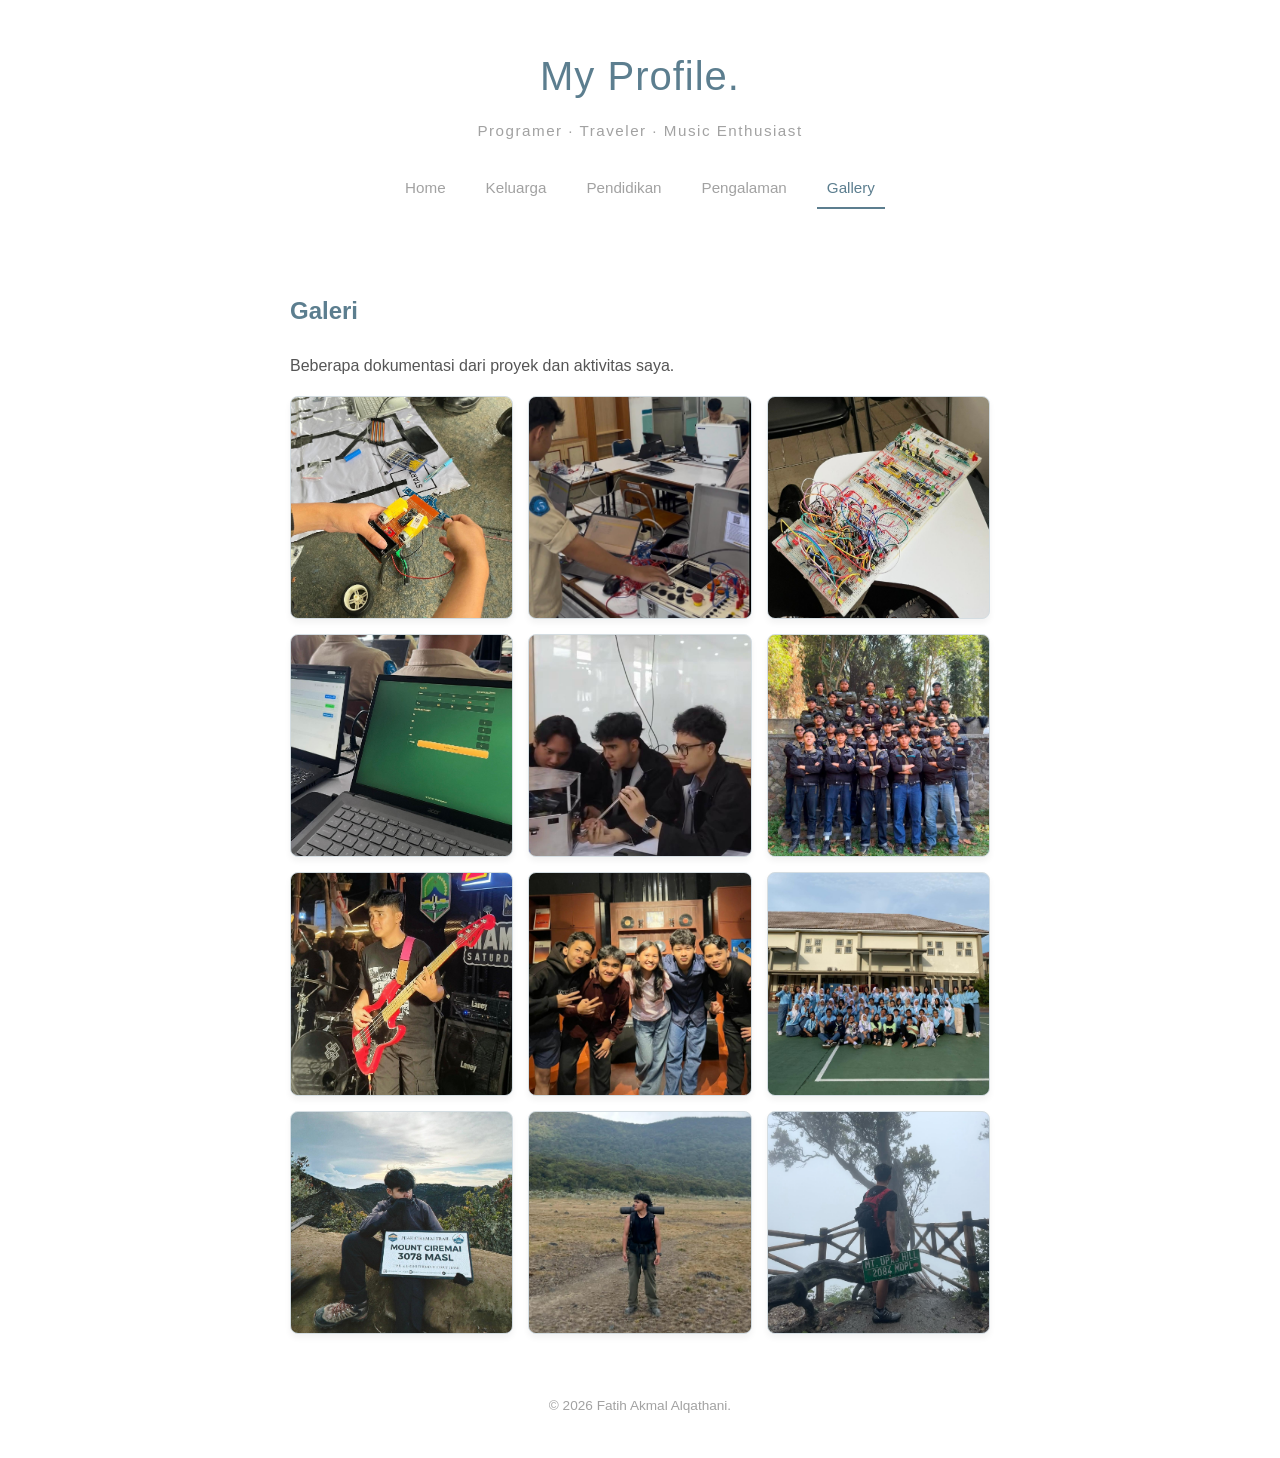
==== galeri.html @ 42c17ffb "Add files via upload" ====
<!DOCTYPE html>
<html lang="id">
<head>
    <meta charset="UTF-8">
    <meta name="viewport" content="width=device-width, initial-scale=1.0">
    <title>Gallery | Profil Pribadi</title>
    <link rel="stylesheet" href="style.css">
</head>
<body>
        <header>
            <h1>My Profile.</h1>
            <p class="subtitle">Programer · Traveler · Music Enthusiast</p>
            <nav>
                <a href="index.html">Home</a>
                <a href="keluarga.html">Keluarga</a>
                <a href="pendidikan.html">Pendidikan</a>
                <a href="pengalaman.html">Pengalaman</a>
                <a href="galeri.html" class="active">Gallery</a>
            </nav>
    </header>
    <main class="container">
        <h2><b>Galeri</b></h2>
        <p>Beberapa dokumentasi dari proyek dan aktivitas saya.</p>
        <div class="gallery">
            <div class="gallery-item">
                <img src="zzsmarttrack.jpeg" alt="Perakitan Smart Track">
                <div class="overlay">Project Smart Track</div>
            </div>
            
            <div class="gallery-item">
                <img src="zzplc.jpeg" alt="Ladder Diagram Omron">
                <div class="overlay">Praktikum PLC Omron</div>
            </div>
            
            <div class="gallery-item">
                <img src="zzbreadboard.jpeg" alt="Sirkuit Breadboard">
                <div class="overlay">Sirkuit Breadboard</div>
            </div>
            
            <div class="gallery-item">
                <img src="zzremi.jpeg" alt="Skema Data MongoDB">
                <div class="overlay">Project Remi Scoreboard</div>
            </div>
            
            <div class="gallery-item">
                <img src="zzamr.jpeg" alt="Sesi Bernyanyi (Cover Perahu Kertas)">
                <div class="overlay">Eksplore Robot AMR Polman</div>
            </div>

            <div class="gallery-item">
                <img src="zzmth.jpeg" alt="Behind the Scene Video Tutorial">
                <div class="overlay">Majelis Tinggi Himpunan</div>
            </div>
            
            <div class="gallery-item">
                <img src="zzmambofest.jpeg" alt="Sesi Bernyanyi (Cover Perahu Kertas)">
                <div class="overlay">Mambo Fest Majalengka</div>
            </div>

            <div class="gallery-item">
                <img src="zzscr.jpeg" alt="Sesi Bernyanyi (Cover Perahu Kertas)">
                <div class="overlay">Band School Flowers</div>
            </div>

            <div class="gallery-item">
                <img src="zzrsg.jpeg" alt="Sesi Bernyanyi (Cover Perahu Kertas)">
                <div class="overlay">Remaja Seni Ganesha SMAN 1 Majalengka</div>
            </div>

            <div class="gallery-item">
                <img src="zzciremai.jpeg" alt="Sesi Bernyanyi (Cover Perahu Kertas)">
                <div class="overlay">Pendakian Gn. Ciremai 2025</div>
            </div>

            <div class="gallery-item">
                <img src="zzgede.jpeg" alt="Sesi Bernyanyi (Cover Perahu Kertas)">
                <div class="overlay">Pendakian Gn. Gede 2026</div>
            </div>

            <div class="gallery-item">
                <img src="zztangkuban.jpeg" alt="Sesi Bernyanyi (Cover Perahu Kertas)">
                <div class="overlay">Pendakian Gn. Tangkuban Parahu 2026</div>
            </div>

        </div>
    </main>
    <footer>&copy; 2026 Fatih Akmal Alqathani.</footer>
</body>
</html>
---- style.css ----
:root {
    --primary: #5C7E8F;    /* Slate Blue */
    --secondary: #D4DDE2;  /* Light Gray-Blue */
    --gray: #A2A2A2;       /* Medium Gray */
    --white: #FFFFFF;      /* White */
    --text-dark: #2C3E50;
}

body {
    font-family: 'Helvetica Neue', Arial, sans-serif;
    margin: 0;
    padding: 0;
    background-color: var(--white);
    color: var(--text-dark);
    line-height: 1.8;
}

header {
    text-align: center;
    padding: 40px 20px 20px;
}

header h1 {
    color: var(--primary);
    margin: 0 0 10px 0;
    font-size: 2.5em;
    font-weight: 500;
    letter-spacing: 1px;
}

header .subtitle {
    color: var(--gray);
    font-size: 0.95em;
    letter-spacing: 1.5px; /* Memberikan spasi antar huruf agar lebih clean */
    margin-top: -5px; /* Mendekatkan teks ke judul "My Profile." */
    margin-bottom: 25px; /* Memberikan ruang napas sebelum menu navigasi */
    font-weight: 500;
}

nav {
    display: flex;
    justify-content: center;
    gap: 20px;
    margin-bottom: 20px;
}

nav a {
    color: var(--gray);
    text-decoration: none;
    padding: 5px 10px;
    font-size: 0.95em;
    border-bottom: 2px solid transparent;
    transition: all 0.3s ease;
}

nav a:hover, nav a.active {
    color: var(--primary);
    border-bottom: 2px solid var(--primary);
}

.container {
    max-width: 700px;
    margin: 0 auto;
    padding: 20px;
}

h2 {
    color: var(--primary);
    font-weight: 400;
    margin-bottom: 20px;
}

p {
    color: #555;
    margin-bottom: 15px;
}

ul {
    color: #555;
    padding-left: 20px;
}

li {
    margin-bottom: 10px;
}

/* Minimalist List for Experience */
.experience-item {
    border-left: 2px solid var(--secondary);
    padding-left: 15px;
    margin-bottom: 30px;
}

.experience-item h3 {
    margin: 0 0 5px 0;
    color: var(--primary);
    font-size: 1.2em;
    font-weight: 500;
}

.meta {
    color: var(--gray);
    font-size: 0.85em;
    margin-bottom: 10px;
    display: block;
}

/* Minimalist Gallery Grid */
.gallery {
    display: grid;
    grid-template-columns: repeat(auto-fit, minmax(200px, 1fr));
    gap: 15px;
}

.gallery-item {
    background-color: var(--secondary);
    aspect-ratio: 1; 
    border: 1px solid var(--secondary);
    border-radius: 8px;
    overflow: hidden; 
    position: relative; /* Wajib ditambahkan */
    cursor: pointer;
    box-shadow: 0 4px 6px rgba(0,0,0,0.05); 
    transition: transform 0.3s ease, box-shadow 0.3s ease;
}

.gallery-item img {
    width: 100%;
    height: 100%;
    object-fit: cover; 
    display: block;
    transition: transform 0.4s ease; 
}

/* Desain Overlay Teks (Awalnya tersembunyi / opacity: 0) */
.gallery-item .overlay {
    position: absolute;
    top: 0;
    left: 0;
    width: 100%;
    height: 100%;
    background-color: rgba(92, 126, 143, 0.85); /* Latar Slate Blue semi-transparan */
    color: var(--white);
    display: flex;
    align-items: center;
    justify-content: center;
    text-align: center;
    padding: 20px;
    box-sizing: border-box;
    opacity: 0; /* Menyembunyikan teks */
    transition: opacity 0.3s ease; /* Efek memudar yang halus */
    font-size: 0.95em;
    font-weight: 500;
}

/* Efek saat Hover: Munculkan overlay dan zoom gambar */
.gallery-item:hover {
    transform: translateY(-8px); 
    box-shadow: 0 12px 20px rgba(92, 126, 143, 0.3); 
}

.gallery-item:hover img {
    transform: scale(1.1); /* Efek zoom tipis pada foto asli */
}

.gallery-item:hover .overlay {
    opacity: 1; /* Memunculkan teks dan warna latar saat di-hover */
}

footer {
    text-align: center;
    padding: 40px 20px;
    color: var(--gray);
    font-size: 0.85em;
}

/* --- Tata Letak Halaman Beranda (Profile Layout) --- */
.profile-container {
    display: flex;
    align-items: center; 
    gap: 40px; 
    flex-wrap: wrap; 
}

.profile-image {
    flex-shrink: 0;
    width: 240px; /* Ukuran diperbesar sedikit agar proporsional tanpa frame */
    display: flex;
    justify-content: center;
}

.profile-image img {
    width: 100%;
    height: auto;
    object-fit: contain; /* Memastikan tidak ada bagian tubuh yang terpotong */
    border: none; /* Menghilangkan frame */
    border-radius: 0; /* Menghilangkan bentuk lingkaran */
    box-shadow: none; /* Menghilangkan bayangan kotak/lingkaran dasar */
    
    /* Drop-shadow adalah kunci untuk foto background transparan. 
       Bayangan akan mengikuti lekuk rambut dan bahu, bukan kotak gambarnya. */
    filter: drop-shadow(0 15px 15px rgba(92, 126, 143, 0.3)); 
}

.profile-text {
    flex: 1; 
    min-width: 300px;
}

/* --- Penyesuaian Otomatis untuk Layar HP (Mobile Responsive) --- */
@media (max-width: 600px) {
    .profile-container {
        flex-direction: column;
        text-align: center; 
        gap: 20px;
    }
}
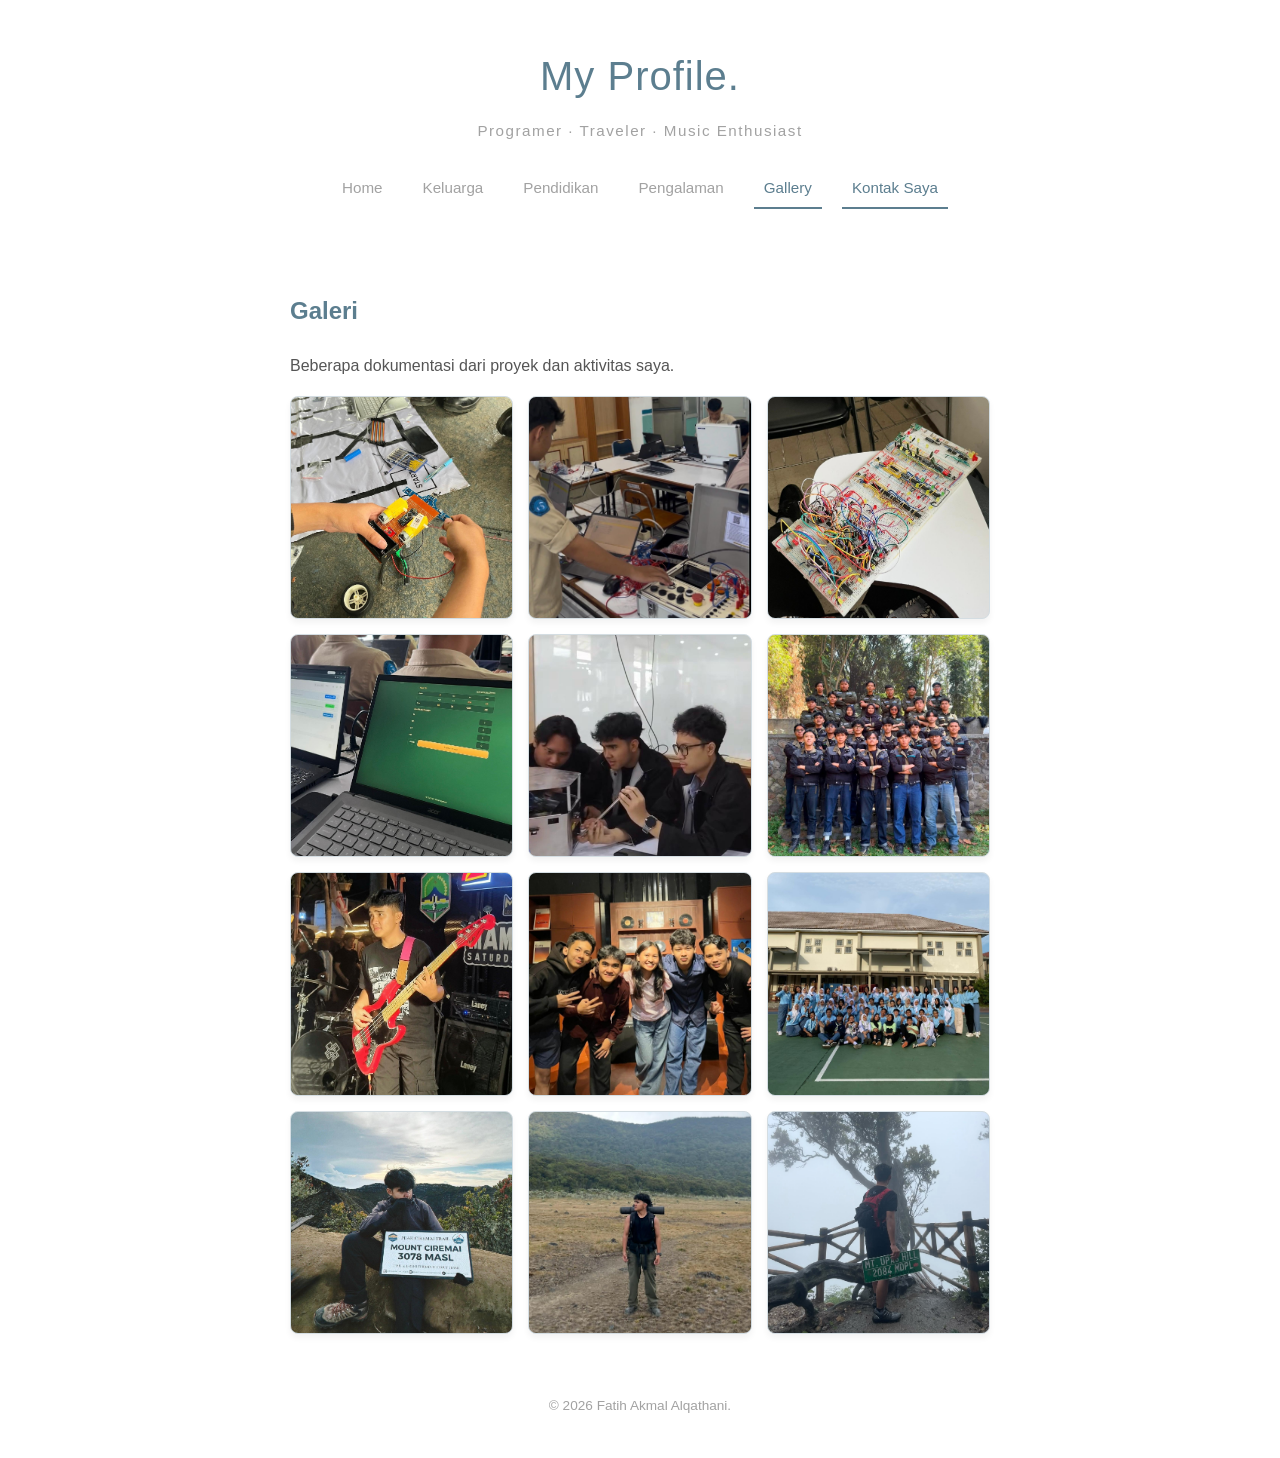
==== commit ada4caef: "Add 'Kontak Saya' link to navigation" ====
--- a/galeri.html
+++ b/galeri.html
@@ -16,6 +16,7 @@
                 <a href="pendidikan.html">Pendidikan</a>
                 <a href="pengalaman.html">Pengalaman</a>
                 <a href="galeri.html" class="active">Gallery</a>
+                <a href="kontak.html" class="active">Kontak Saya</a>
             </nav>
     </header>
     <main class="container">
@@ -86,4 +87,4 @@
     </main>
     <footer>&copy; 2026 Fatih Akmal Alqathani.</footer>
 </body>
-</html>+</html>
--- a/style.css
+++ b/style.css
@@ -213,5 +213,54 @@
         flex-direction: column;
         text-align: center; 
         gap: 20px;
+
+/* --- Bagian Halaman Kontak --- */
+.contact-section {
+    width: 100%;
+    margin-top: 20px;
+}
+
+.contact-grid {
+    display: grid;
+    grid-template-columns: repeat(auto-fit, minmax(130px, 1fr));
+    gap: 15px;
+}
+
+.contact-card {
+    background-color: var(--secondary);
+    padding: 20px 10px;
+    border-radius: 8px;
+    text-align: center;
+    text-decoration: none;
+    display: flex;
+    flex-direction: column;
+    gap: 5px;
+    border: 1px solid transparent;
+    transition: all 0.3s ease;
+}
+
+.contact-card .platform {
+    color: var(--primary);
+    font-weight: bold;
+    font-size: 1.05em;
+    transition: color 0.3s ease;
+}
+
+.contact-card .handle {
+    color: var(--text-dark);
+    font-size: 0.85em;
+    transition: color 0.3s ease;
+}
+
+.contact-card:hover {
+    transform: translateY(-5px);
+    background-color: var(--primary);
+    box-shadow: 0 10px 20px rgba(92, 126, 143, 0.2);
+}
+
+.contact-card:hover .platform,
+.contact-card:hover .handle {
+    color: var(--white);
+}
     }
-}+}
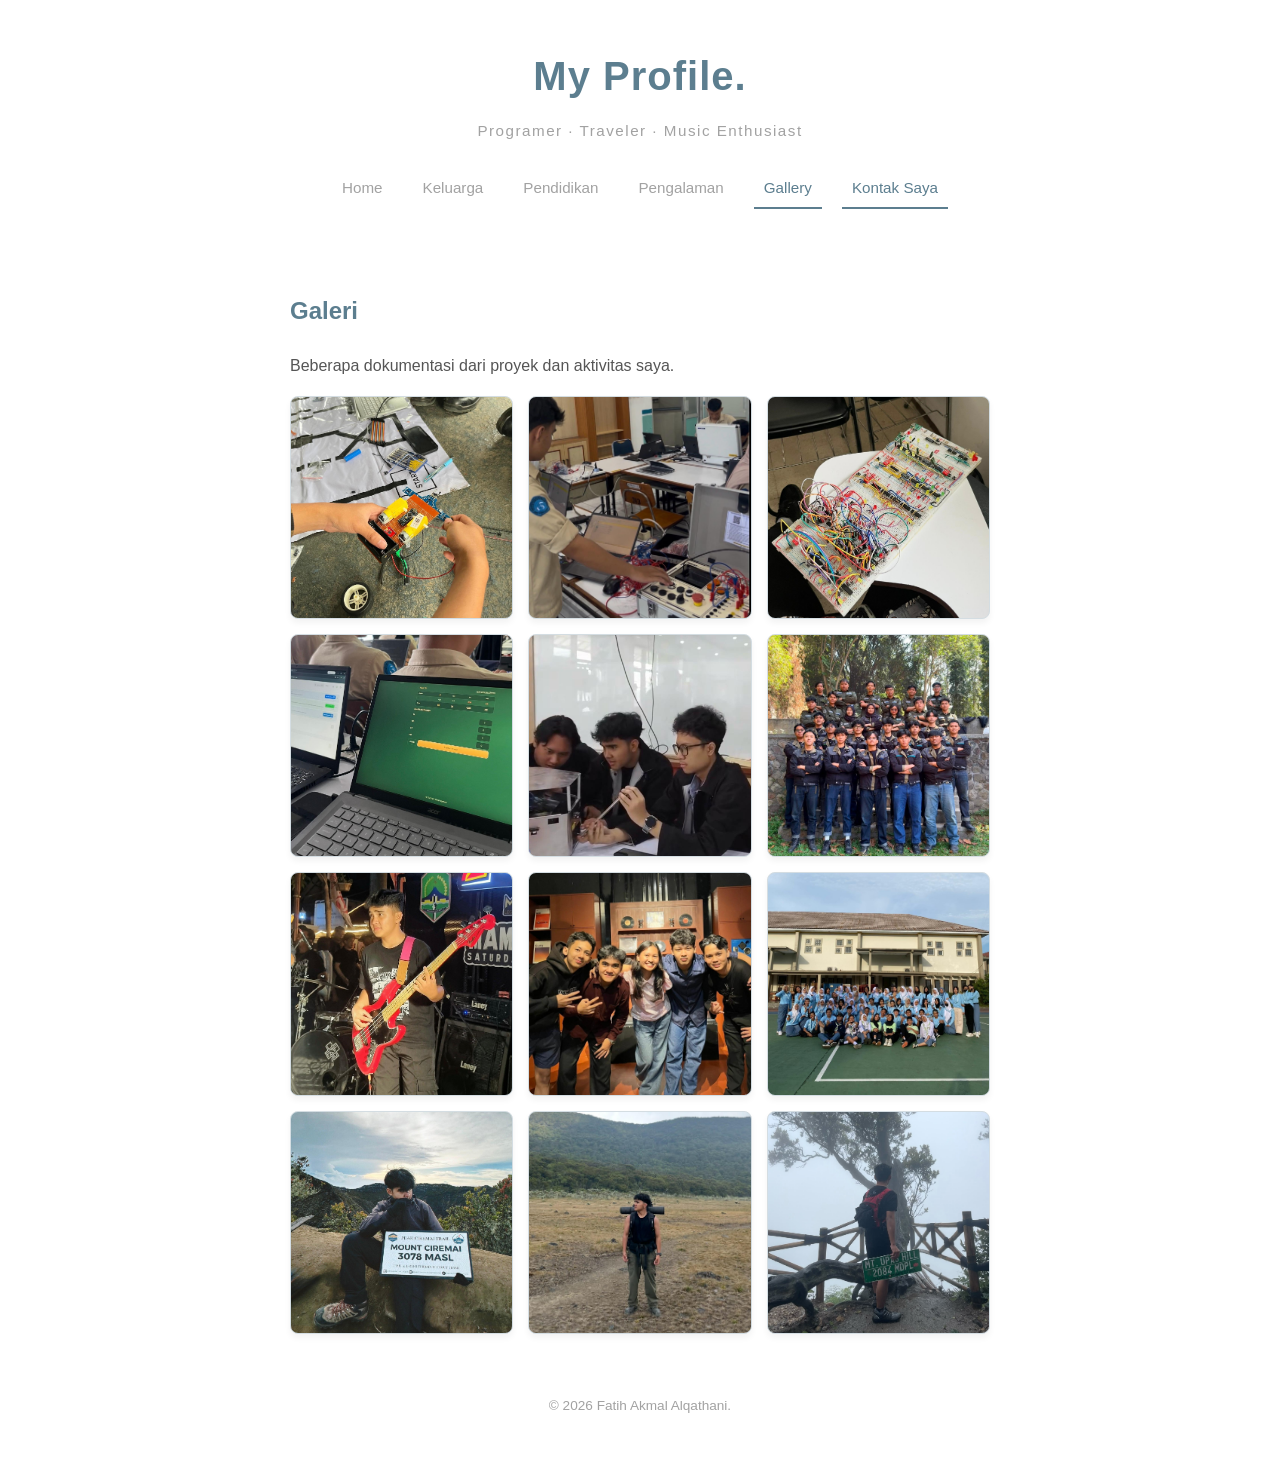
==== commit eadd4440: "Bold the profile header text" ====
--- a/galeri.html
+++ b/galeri.html
@@ -8,7 +8,7 @@
 </head>
 <body>
         <header>
-            <h1>My Profile.</h1>
+            <h1><b>My Profile.</b></h1>
             <p class="subtitle">Programer · Traveler · Music Enthusiast</p>
             <nav>
                 <a href="index.html">Home</a>
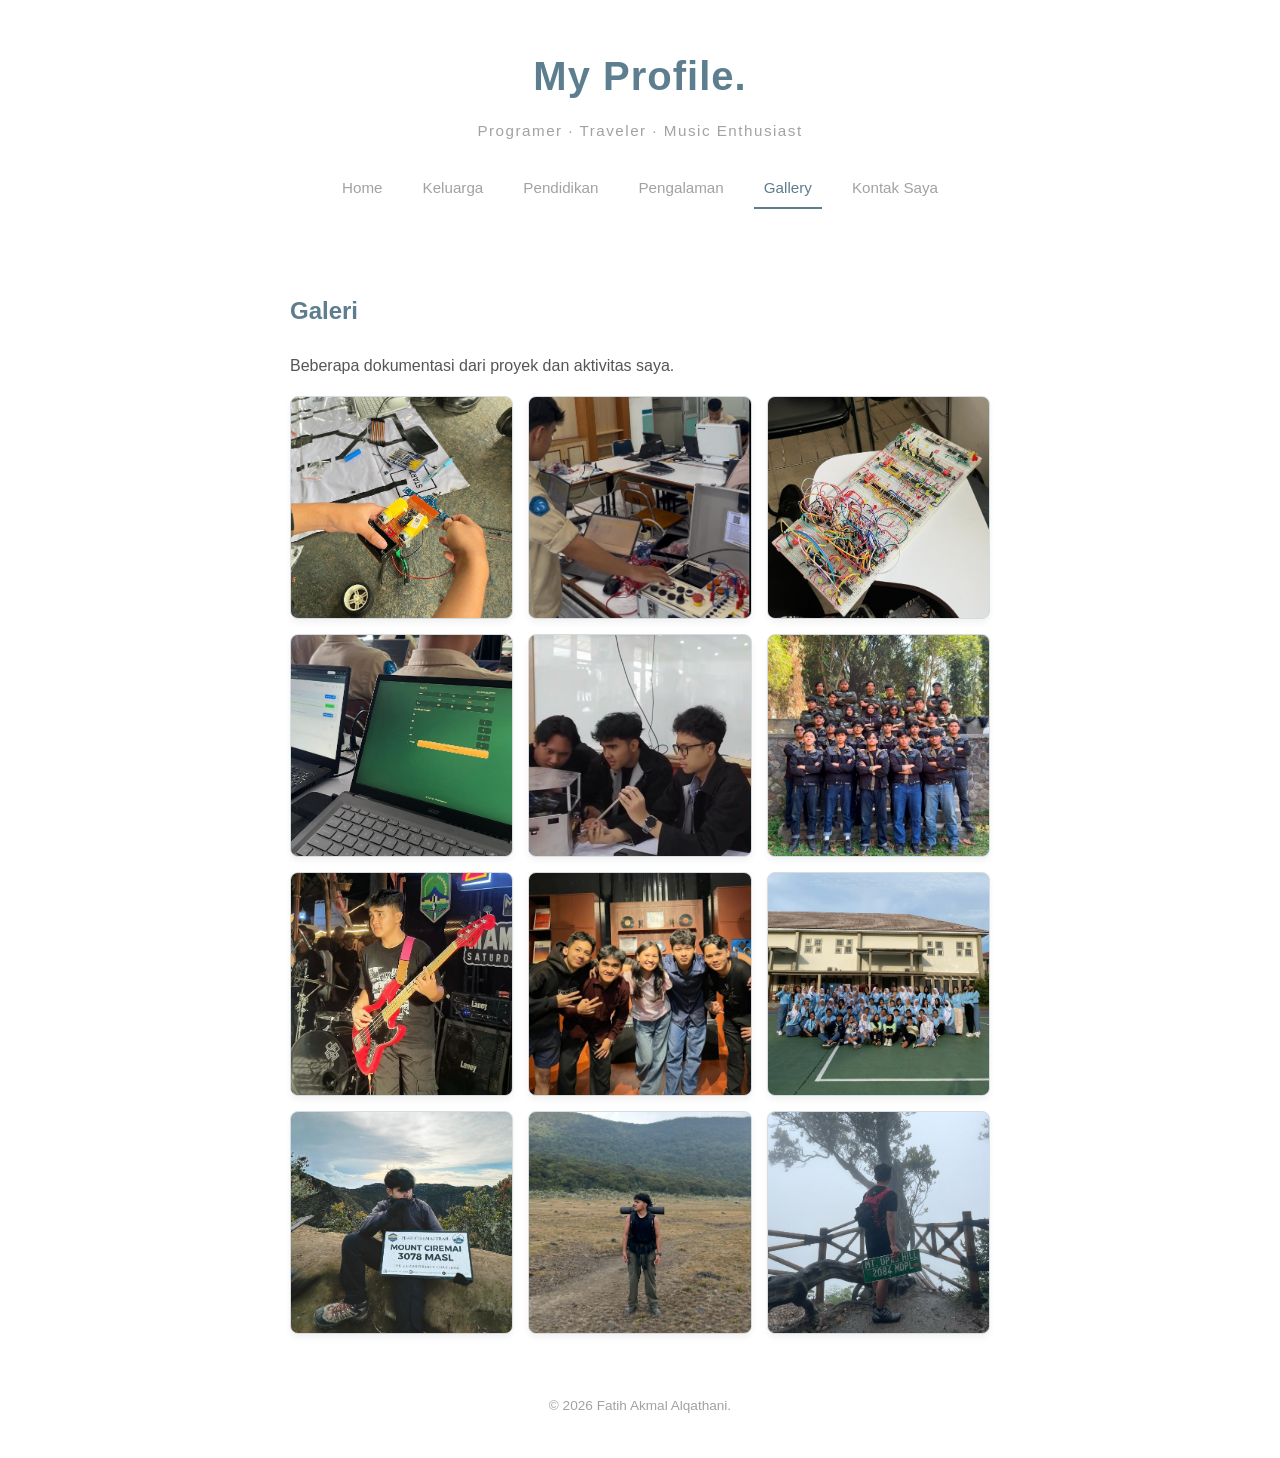
==== commit bda8501c: "Update galeri.html" ====
--- a/galeri.html
+++ b/galeri.html
@@ -16,7 +16,7 @@
                 <a href="pendidikan.html">Pendidikan</a>
                 <a href="pengalaman.html">Pengalaman</a>
                 <a href="galeri.html" class="active">Gallery</a>
-                <a href="kontak.html" class="active">Kontak Saya</a>
+                <a href="kontak.html">Kontak Saya</a>
             </nav>
     </header>
     <main class="container">
--- a/style.css
+++ b/style.css
@@ -1,8 +1,8 @@
 :root {
-    --primary: #5C7E8F;    /* Slate Blue */
-    --secondary: #D4DDE2;  /* Light Gray-Blue */
-    --gray: #A2A2A2;       /* Medium Gray */
-    --white: #FFFFFF;      /* White */
+    --primary: #5C7E8F;
+    --secondary: #D4DDE2;
+    --gray: #A2A2A2;
+    --white: #FFFFFF;
     --text-dark: #2C3E50;
 }
 
@@ -24,16 +24,16 @@
     color: var(--primary);
     margin: 0 0 10px 0;
     font-size: 2.5em;
-    font-weight: 500;
+    font-weight: bold;
     letter-spacing: 1px;
 }
 
 header .subtitle {
     color: var(--gray);
     font-size: 0.95em;
-    letter-spacing: 1.5px; /* Memberikan spasi antar huruf agar lebih clean */
-    margin-top: -5px; /* Mendekatkan teks ke judul "My Profile." */
-    margin-bottom: 25px; /* Memberikan ruang napas sebelum menu navigasi */
+    letter-spacing: 1.5px;
+    margin-top: -5px;
+    margin-bottom: 25px;
     font-weight: 500;
 }
 
@@ -84,7 +84,6 @@
     margin-bottom: 10px;
 }
 
-/* Minimalist List for Experience */
 .experience-item {
     border-left: 2px solid var(--secondary);
     padding-left: 15px;
@@ -105,7 +104,6 @@
     display: block;
 }
 
-/* Minimalist Gallery Grid */
 .gallery {
     display: grid;
     grid-template-columns: repeat(auto-fit, minmax(200px, 1fr));
@@ -118,7 +116,7 @@
     border: 1px solid var(--secondary);
     border-radius: 8px;
     overflow: hidden; 
-    position: relative; /* Wajib ditambahkan */
+    position: relative;
     cursor: pointer;
     box-shadow: 0 4px 6px rgba(0,0,0,0.05); 
     transition: transform 0.3s ease, box-shadow 0.3s ease;
@@ -132,14 +130,13 @@
     transition: transform 0.4s ease; 
 }
 
-/* Desain Overlay Teks (Awalnya tersembunyi / opacity: 0) */
 .gallery-item .overlay {
     position: absolute;
     top: 0;
     left: 0;
     width: 100%;
     height: 100%;
-    background-color: rgba(92, 126, 143, 0.85); /* Latar Slate Blue semi-transparan */
+    background-color: rgba(92, 126, 143, 0.85);
     color: var(--white);
     display: flex;
     align-items: center;
@@ -147,24 +144,23 @@
     text-align: center;
     padding: 20px;
     box-sizing: border-box;
-    opacity: 0; /* Menyembunyikan teks */
-    transition: opacity 0.3s ease; /* Efek memudar yang halus */
+    opacity: 0;
+    transition: opacity 0.3s ease;
     font-size: 0.95em;
     font-weight: 500;
 }
 
-/* Efek saat Hover: Munculkan overlay dan zoom gambar */
 .gallery-item:hover {
     transform: translateY(-8px); 
     box-shadow: 0 12px 20px rgba(92, 126, 143, 0.3); 
 }
 
 .gallery-item:hover img {
-    transform: scale(1.1); /* Efek zoom tipis pada foto asli */
+    transform: scale(1.1);
 }
 
 .gallery-item:hover .overlay {
-    opacity: 1; /* Memunculkan teks dan warna latar saat di-hover */
+    opacity: 1;
 }
 
 footer {
@@ -174,7 +170,6 @@
     font-size: 0.85em;
 }
 
-/* --- Tata Letak Halaman Beranda (Profile Layout) --- */
 .profile-container {
     display: flex;
     align-items: center; 
@@ -184,7 +179,7 @@
 
 .profile-image {
     flex-shrink: 0;
-    width: 240px; /* Ukuran diperbesar sedikit agar proporsional tanpa frame */
+    width: 240px;
     display: flex;
     justify-content: center;
 }
@@ -192,13 +187,10 @@
 .profile-image img {
     width: 100%;
     height: auto;
-    object-fit: contain; /* Memastikan tidak ada bagian tubuh yang terpotong */
-    border: none; /* Menghilangkan frame */
-    border-radius: 0; /* Menghilangkan bentuk lingkaran */
-    box-shadow: none; /* Menghilangkan bayangan kotak/lingkaran dasar */
-    
-    /* Drop-shadow adalah kunci untuk foto background transparan. 
-       Bayangan akan mengikuti lekuk rambut dan bahu, bukan kotak gambarnya. */
+    object-fit: contain;
+    border: none;
+    border-radius: 0;
+    box-shadow: none;
     filter: drop-shadow(0 15px 15px rgba(92, 126, 143, 0.3)); 
 }
 
@@ -207,14 +199,14 @@
     min-width: 300px;
 }
 
-/* --- Penyesuaian Otomatis untuk Layar HP (Mobile Responsive) --- */
 @media (max-width: 600px) {
     .profile-container {
         flex-direction: column;
         text-align: center; 
         gap: 20px;
-
-/* --- Bagian Halaman Kontak --- */
+    }
+}
+
 .contact-section {
     width: 100%;
     margin-top: 20px;
@@ -262,5 +254,3 @@
 .contact-card:hover .handle {
     color: var(--white);
 }
-    }
-}
